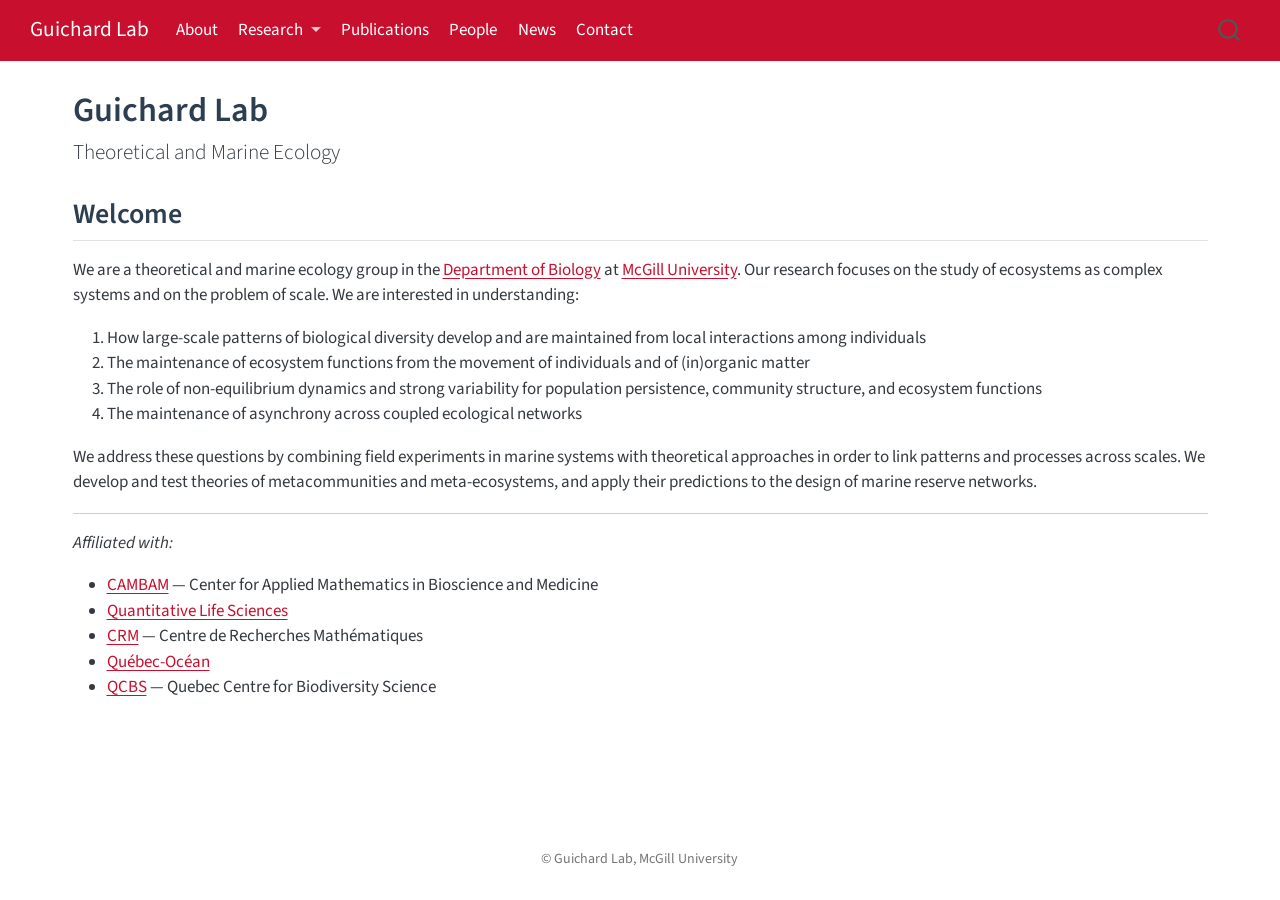
==== docs/index.html @ a93f4788 "initial commit" ====
<!DOCTYPE html>
<html xmlns="http://www.w3.org/1999/xhtml" lang="en" xml:lang="en"><head>

<meta charset="utf-8">
<meta name="generator" content="quarto-1.9.37">

<meta name="viewport" content="width=device-width, initial-scale=1.0, user-scalable=yes">


<title>Guichard Lab</title>
<style>
/* Default styles provided by pandoc.
** See https://pandoc.org/MANUAL.html#variables-for-html for config info.
*/
code{white-space: pre-wrap;}
span.smallcaps{font-variant: small-caps;}
div.columns{display: flex; gap: min(4vw, 1.5em);}
div.column{flex: auto; overflow-x: auto;}
div.hanging-indent{margin-left: 1.5em; text-indent: -1.5em;}
ul.task-list{list-style: none;}
ul.task-list li input[type="checkbox"] {
  width: 0.8em;
  margin: 0 0.8em 0.2em -1em; /* quarto-specific, see https://github.com/quarto-dev/quarto-cli/issues/4556 */ 
  vertical-align: middle;
}
</style>


<script src="site_libs/quarto-nav/quarto-nav.js"></script>
<script src="site_libs/quarto-nav/headroom.min.js"></script>
<script src="site_libs/clipboard/clipboard.min.js"></script>
<script src="site_libs/quarto-search/autocomplete.umd.js"></script>
<script src="site_libs/quarto-search/fuse.min.js"></script>
<script src="site_libs/quarto-search/quarto-search.js"></script>
<meta name="quarto:offset" content="./">
<script src="site_libs/quarto-html/quarto.js" type="module"></script>
<script src="site_libs/quarto-html/tabsets/tabsets.js" type="module"></script>
<script src="site_libs/quarto-html/popper.min.js"></script>
<script src="site_libs/quarto-html/tippy.umd.min.js"></script>
<script src="site_libs/quarto-html/anchor.min.js"></script>
<link href="site_libs/quarto-html/tippy.css" rel="stylesheet">
<link href="site_libs/quarto-html/quarto-syntax-highlighting-7f8f88aac4f3542376d5c11b86a4c14d.css" rel="stylesheet" id="quarto-text-highlighting-styles">
<script src="site_libs/bootstrap/bootstrap.min.js"></script>
<link href="site_libs/bootstrap/bootstrap-icons.css" rel="stylesheet">
<link href="site_libs/bootstrap/bootstrap-158031087360bce0ff56dc785ce39e06.min.css" rel="stylesheet" append-hash="true" id="quarto-bootstrap" data-mode="light">
<script id="quarto-search-options" type="application/json">{
  "location": "navbar",
  "copy-button": false,
  "collapse-after": 3,
  "panel-placement": "end",
  "type": "overlay",
  "limit": 50,
  "keyboard-shortcut": [
    "f",
    "/",
    "s"
  ],
  "show-item-context": false,
  "language": {
    "search-no-results-text": "No results",
    "search-matching-documents-text": "matching documents",
    "search-copy-link-title": "Copy link to search",
    "search-hide-matches-text": "Hide additional matches",
    "search-more-match-text": "more match in this document",
    "search-more-matches-text": "more matches in this document",
    "search-clear-button-title": "Clear",
    "search-text-placeholder": "",
    "search-detached-cancel-button-title": "Cancel",
    "search-submit-button-title": "Submit",
    "search-label": "Search"
  }
}</script>


<link rel="stylesheet" href="styles.css">
</head>

<body class="nav-fixed quarto-light">

<div id="quarto-search-results"></div>
  <header id="quarto-header" class="headroom fixed-top">
    <nav class="navbar navbar-expand-lg " data-bs-theme="dark">
      <div class="navbar-container container-fluid">
      <div class="navbar-brand-container mx-auto">
    <a class="navbar-brand" href="./index.html">
    <span class="navbar-title">Guichard Lab</span>
    </a>
  </div>
            <div id="quarto-search" class="" title="Search"></div>
          <button class="navbar-toggler" type="button" data-bs-toggle="collapse" data-bs-target="#navbarCollapse" aria-controls="navbarCollapse" role="menu" aria-expanded="false" aria-label="Toggle navigation" onclick="if (window.quartoToggleHeadroom) { window.quartoToggleHeadroom(); }">
  <span class="navbar-toggler-icon"></span>
</button>
          <div class="collapse navbar-collapse" id="navbarCollapse">
            <ul class="navbar-nav navbar-nav-scroll me-auto">
  <li class="nav-item">
    <a class="nav-link active" href="./index.html" aria-current="page"> 
<span class="menu-text">About</span></a>
  </li>  
  <li class="nav-item dropdown ">
    <a class="nav-link dropdown-toggle" href="#" id="nav-menu-research" role="link" data-bs-toggle="dropdown" aria-expanded="false">
 <span class="menu-text">Research</span>
    </a>
    <ul class="dropdown-menu" aria-labelledby="nav-menu-research">    
        <li>
    <a class="dropdown-item" href="./research-climate.html">
 <span class="dropdown-text">Climate Change</span></a>
  </li>  
        <li>
    <a class="dropdown-item" href="./research-foundation.html">
 <span class="dropdown-text">Foundation Species</span></a>
  </li>  
        <li>
    <a class="dropdown-item" href="./research-connectivity.html">
 <span class="dropdown-text">Marine Connectivity</span></a>
  </li>  
        <li>
    <a class="dropdown-item" href="./research-metaecosystems.html">
 <span class="dropdown-text">Meta-ecosystems</span></a>
  </li>  
        <li>
    <a class="dropdown-item" href="./research-synchrony.html">
 <span class="dropdown-text">Synchrony</span></a>
  </li>  
    </ul>
  </li>
  <li class="nav-item">
    <a class="nav-link" href="./publications.html"> 
<span class="menu-text">Publications</span></a>
  </li>  
  <li class="nav-item">
    <a class="nav-link" href="./people.html"> 
<span class="menu-text">People</span></a>
  </li>  
  <li class="nav-item">
    <a class="nav-link" href="./news.html"> 
<span class="menu-text">News</span></a>
  </li>  
  <li class="nav-item">
    <a class="nav-link" href="./contact.html"> 
<span class="menu-text">Contact</span></a>
  </li>  
</ul>
          </div> <!-- /navcollapse -->
            <div class="quarto-navbar-tools">
</div>
      </div> <!-- /container-fluid -->
    </nav>
</header>
<!-- content -->
<div id="quarto-content" class="quarto-container page-columns page-rows-contents page-layout-full page-navbar">
<!-- sidebar -->
<!-- margin-sidebar -->
    
<!-- main -->
<main class="content column-page" id="quarto-document-content">

<header id="title-block-header" class="quarto-title-block default">
<div class="quarto-title">
<h1 class="title">Guichard Lab</h1>
<p class="subtitle lead">Theoretical and Marine Ecology</p>
</div>



<div class="quarto-title-meta column-page">

    
  
    
  </div>
  


</header>


<section id="welcome" class="level2">
<h2 class="anchored" data-anchor-id="welcome">Welcome</h2>
<p>We are a theoretical and marine ecology group in the <a href="http://biology.mcgill.ca/index.html">Department of Biology</a> at <a href="https://www.mcgill.ca/">McGill University</a>. Our research focuses on the study of ecosystems as complex systems and on the problem of scale. We are interested in understanding:</p>
<ol type="1">
<li>How large-scale patterns of biological diversity develop and are maintained from local interactions among individuals</li>
<li>The maintenance of ecosystem functions from the movement of individuals and of (in)organic matter</li>
<li>The role of non-equilibrium dynamics and strong variability for population persistence, community structure, and ecosystem functions</li>
<li>The maintenance of asynchrony across coupled ecological networks</li>
</ol>
<p>We address these questions by combining field experiments in marine systems with theoretical approaches in order to link patterns and processes across scales. We develop and test theories of metacommunities and meta-ecosystems, and apply their predictions to the design of marine reserve networks.</p>
<hr>
<p><em>Affiliated with:</em></p>
<ul>
<li><a href="http://www.crm.umontreal.ca/labo/cambam/">CAMBAM</a> — Center for Applied Mathematics in Bioscience and Medicine</li>
<li><a href="https://www.mcgill.ca/qls/">Quantitative Life Sciences</a></li>
<li><a href="http://www.crm.umontreal.ca/en/">CRM</a> — Centre de Recherches Mathématiques</li>
<li><a href="http://www.quebec-ocean.ulaval.ca/">Québec-Océan</a></li>
<li><a href="https://qcbs.ca/">QCBS</a> — Quebec Centre for Biodiversity Science</li>
</ul>


</section>

</main> <!-- /main -->
<script id="quarto-html-after-body" type="application/javascript">
  window.document.addEventListener("DOMContentLoaded", function (event) {
    const icon = "";
    const anchorJS = new window.AnchorJS();
    anchorJS.options = {
      placement: 'right',
      icon: icon
    };
    anchorJS.add('.anchored');
    const isCodeAnnotation = (el) => {
      for (const clz of el.classList) {
        if (clz.startsWith('code-annotation-')) {                     
          return true;
        }
      }
      return false;
    }
    const onCopySuccess = function(e) {
      // button target
      const button = e.trigger;
      // don't keep focus
      button.blur();
      // flash "checked"
      button.classList.add('code-copy-button-checked');
      var currentTitle = button.getAttribute("title");
      button.setAttribute("title", "Copied!");
      let tooltip;
      if (window.bootstrap) {
        button.setAttribute("data-bs-toggle", "tooltip");
        button.setAttribute("data-bs-placement", "left");
        button.setAttribute("data-bs-title", "Copied!");
        tooltip = new bootstrap.Tooltip(button, 
          { trigger: "manual", 
            customClass: "code-copy-button-tooltip",
            offset: [0, -8]});
        tooltip.show();    
      }
      setTimeout(function() {
        if (tooltip) {
          tooltip.hide();
          button.removeAttribute("data-bs-title");
          button.removeAttribute("data-bs-toggle");
          button.removeAttribute("data-bs-placement");
        }
        button.setAttribute("title", currentTitle);
        button.classList.remove('code-copy-button-checked');
      }, 1000);
      // clear code selection
      e.clearSelection();
    }
    const getTextToCopy = function(trigger) {
      const outerScaffold = trigger.parentElement.cloneNode(true);
      const codeEl = outerScaffold.querySelector('code');
      for (const childEl of codeEl.children) {
        if (isCodeAnnotation(childEl)) {
          childEl.remove();
        }
      }
      return codeEl.innerText;
    }
    const clipboard = new window.ClipboardJS('.code-copy-button:not([data-in-quarto-modal])', {
      text: getTextToCopy
    });
    clipboard.on('success', onCopySuccess);
    if (window.document.getElementById('quarto-embedded-source-code-modal')) {
      const clipboardModal = new window.ClipboardJS('.code-copy-button[data-in-quarto-modal]', {
        text: getTextToCopy,
        container: window.document.getElementById('quarto-embedded-source-code-modal')
      });
      clipboardModal.on('success', onCopySuccess);
    }
      var localhostRegex = new RegExp(/^(?:http|https):\/\/localhost\:?[0-9]*\//);
      var mailtoRegex = new RegExp(/^mailto:/);
        var filterRegex = new RegExp('/' + window.location.host + '/');
      var isInternal = (href) => {
          return filterRegex.test(href) || localhostRegex.test(href) || mailtoRegex.test(href);
      }
      // Inspect non-navigation links and adorn them if external
     var links = window.document.querySelectorAll('a[href]:not(.nav-link):not(.navbar-brand):not(.toc-action):not(.sidebar-link):not(.sidebar-item-toggle):not(.pagination-link):not(.no-external):not([aria-hidden]):not(.dropdown-item):not(.quarto-navigation-tool):not(.about-link)');
      for (var i=0; i<links.length; i++) {
        const link = links[i];
        if (!isInternal(link.href)) {
          // undo the damage that might have been done by quarto-nav.js in the case of
          // links that we want to consider external
          if (link.dataset.originalHref !== undefined) {
            link.href = link.dataset.originalHref;
          }
        }
      }
    function tippyHover(el, contentFn, onTriggerFn, onUntriggerFn) {
      const config = {
        allowHTML: true,
        maxWidth: 500,
        delay: 100,
        arrow: false,
        appendTo: function(el) {
            return el.parentElement;
        },
        interactive: true,
        interactiveBorder: 10,
        theme: 'quarto',
        placement: 'bottom-start',
      };
      if (contentFn) {
        config.content = contentFn;
      }
      if (onTriggerFn) {
        config.onTrigger = onTriggerFn;
      }
      if (onUntriggerFn) {
        config.onUntrigger = onUntriggerFn;
      }
      window.tippy(el, config); 
    }
    const noterefs = window.document.querySelectorAll('a[role="doc-noteref"]');
    for (var i=0; i<noterefs.length; i++) {
      const ref = noterefs[i];
      tippyHover(ref, function() {
        // use id or data attribute instead here
        let href = ref.getAttribute('data-footnote-href') || ref.getAttribute('href');
        try { href = new URL(href).hash; } catch {}
        const id = href.replace(/^#\/?/, "");
        const note = window.document.getElementById(id);
        if (note) {
          return note.innerHTML;
        } else {
          return "";
        }
      });
    }
    const xrefs = window.document.querySelectorAll('a.quarto-xref');
    const processXRef = (id, note) => {
      // Strip column container classes
      const stripColumnClz = (el) => {
        el.classList.remove("page-full", "page-columns");
        if (el.children) {
          for (const child of el.children) {
            stripColumnClz(child);
          }
        }
      }
      stripColumnClz(note)
      if (id === null || id.startsWith('sec-')) {
        // Special case sections, only their first couple elements
        const container = document.createElement("div");
        if (note.children && note.children.length > 2) {
          container.appendChild(note.children[0].cloneNode(true));
          for (let i = 1; i < note.children.length; i++) {
            const child = note.children[i];
            if (child.tagName === "P" && child.innerText === "") {
              continue;
            } else {
              container.appendChild(child.cloneNode(true));
              break;
            }
          }
          if (window.Quarto?.typesetMath) {
            window.Quarto.typesetMath(container);
          }
          return container.innerHTML
        } else {
          if (window.Quarto?.typesetMath) {
            window.Quarto.typesetMath(note);
          }
          return note.innerHTML;
        }
      } else {
        // Remove any anchor links if they are present
        const anchorLink = note.querySelector('a.anchorjs-link');
        if (anchorLink) {
          anchorLink.remove();
        }
        if (window.Quarto?.typesetMath) {
          window.Quarto.typesetMath(note);
        }
        if (note.classList.contains("callout")) {
          return note.outerHTML;
        } else {
          return note.innerHTML;
        }
      }
    }
    for (var i=0; i<xrefs.length; i++) {
      const xref = xrefs[i];
      tippyHover(xref, undefined, function(instance) {
        instance.disable();
        let url = xref.getAttribute('href');
        let hash = undefined; 
        if (url.startsWith('#')) {
          hash = url;
        } else {
          try { hash = new URL(url).hash; } catch {}
        }
        if (hash) {
          const id = hash.replace(/^#\/?/, "");
          const note = window.document.getElementById(id);
          if (note !== null) {
            try {
              const html = processXRef(id, note.cloneNode(true));
              instance.setContent(html);
            } finally {
              instance.enable();
              instance.show();
            }
          } else {
            // See if we can fetch this
            fetch(url.split('#')[0])
            .then(res => res.text())
            .then(html => {
              const parser = new DOMParser();
              const htmlDoc = parser.parseFromString(html, "text/html");
              const note = htmlDoc.getElementById(id);
              if (note !== null) {
                const html = processXRef(id, note);
                instance.setContent(html);
              } 
            }).finally(() => {
              instance.enable();
              instance.show();
            });
          }
        } else {
          // See if we can fetch a full url (with no hash to target)
          // This is a special case and we should probably do some content thinning / targeting
          fetch(url)
          .then(res => res.text())
          .then(html => {
            const parser = new DOMParser();
            const htmlDoc = parser.parseFromString(html, "text/html");
            const note = htmlDoc.querySelector('main.content');
            if (note !== null) {
              // This should only happen for chapter cross references
              // (since there is no id in the URL)
              // remove the first header
              if (note.children.length > 0 && note.children[0].tagName === "HEADER") {
                note.children[0].remove();
              }
              const html = processXRef(null, note);
              instance.setContent(html);
            } 
          }).finally(() => {
            instance.enable();
            instance.show();
          });
        }
      }, function(instance) {
      });
    }
        let selectedAnnoteEl;
        const selectorForAnnotation = ( cell, annotation) => {
          let cellAttr = 'data-code-cell="' + cell + '"';
          let lineAttr = 'data-code-annotation="' +  annotation + '"';
          const selector = 'span[' + cellAttr + '][' + lineAttr + ']';
          return selector;
        }
        const selectCodeLines = (annoteEl) => {
          const doc = window.document;
          const targetCell = annoteEl.getAttribute("data-target-cell");
          const targetAnnotation = annoteEl.getAttribute("data-target-annotation");
          const annoteSpan = window.document.querySelector(selectorForAnnotation(targetCell, targetAnnotation));
          const lines = annoteSpan.getAttribute("data-code-lines").split(",");
          const lineIds = lines.map((line) => {
            return targetCell + "-" + line;
          })
          let top = null;
          let height = null;
          let parent = null;
          if (lineIds.length > 0) {
              //compute the position of the single el (top and bottom and make a div)
              const el = window.document.getElementById(lineIds[0]);
              top = el.offsetTop;
              height = el.offsetHeight;
              parent = el.parentElement.parentElement;
            if (lineIds.length > 1) {
              const lastEl = window.document.getElementById(lineIds[lineIds.length - 1]);
              const bottom = lastEl.offsetTop + lastEl.offsetHeight;
              height = bottom - top;
            }
            if (top !== null && height !== null && parent !== null) {
              // cook up a div (if necessary) and position it 
              let div = window.document.getElementById("code-annotation-line-highlight");
              if (div === null) {
                div = window.document.createElement("div");
                div.setAttribute("id", "code-annotation-line-highlight");
                div.style.position = 'absolute';
                parent.appendChild(div);
              }
              div.style.top = top - 2 + "px";
              div.style.height = height + 4 + "px";
              div.style.left = 0;
              let gutterDiv = window.document.getElementById("code-annotation-line-highlight-gutter");
              if (gutterDiv === null) {
                gutterDiv = window.document.createElement("div");
                gutterDiv.setAttribute("id", "code-annotation-line-highlight-gutter");
                gutterDiv.style.position = 'absolute';
                const codeCell = window.document.getElementById(targetCell);
                const gutter = codeCell.querySelector('.code-annotation-gutter');
                gutter.appendChild(gutterDiv);
              }
              gutterDiv.style.top = top - 2 + "px";
              gutterDiv.style.height = height + 4 + "px";
            }
            selectedAnnoteEl = annoteEl;
          }
        };
        const unselectCodeLines = () => {
          const elementsIds = ["code-annotation-line-highlight", "code-annotation-line-highlight-gutter"];
          elementsIds.forEach((elId) => {
            const div = window.document.getElementById(elId);
            if (div) {
              div.remove();
            }
          });
          selectedAnnoteEl = undefined;
        };
          // Handle positioning of the toggle
      window.addEventListener(
        "resize",
        throttle(() => {
          elRect = undefined;
          if (selectedAnnoteEl) {
            selectCodeLines(selectedAnnoteEl);
          }
        }, 10)
      );
      function throttle(fn, ms) {
      let throttle = false;
      let timer;
        return (...args) => {
          if(!throttle) { // first call gets through
              fn.apply(this, args);
              throttle = true;
          } else { // all the others get throttled
              if(timer) clearTimeout(timer); // cancel #2
              timer = setTimeout(() => {
                fn.apply(this, args);
                timer = throttle = false;
              }, ms);
          }
        };
      }
        // Attach click handler to the DT
        const annoteDls = window.document.querySelectorAll('dt[data-target-cell]');
        for (const annoteDlNode of annoteDls) {
          annoteDlNode.addEventListener('click', (event) => {
            const clickedEl = event.target;
            if (clickedEl !== selectedAnnoteEl) {
              unselectCodeLines();
              const activeEl = window.document.querySelector('dt[data-target-cell].code-annotation-active');
              if (activeEl) {
                activeEl.classList.remove('code-annotation-active');
              }
              selectCodeLines(clickedEl);
              clickedEl.classList.add('code-annotation-active');
            } else {
              // Unselect the line
              unselectCodeLines();
              clickedEl.classList.remove('code-annotation-active');
            }
          });
        }
    const findCites = (el) => {
      const parentEl = el.parentElement;
      if (parentEl) {
        const cites = parentEl.dataset.cites;
        if (cites) {
          return {
            el,
            cites: cites.split(' ')
          };
        } else {
          return findCites(el.parentElement)
        }
      } else {
        return undefined;
      }
    };
    var bibliorefs = window.document.querySelectorAll('a[role="doc-biblioref"]');
    for (var i=0; i<bibliorefs.length; i++) {
      const ref = bibliorefs[i];
      const citeInfo = findCites(ref);
      if (citeInfo) {
        tippyHover(citeInfo.el, function() {
          var popup = window.document.createElement('div');
          citeInfo.cites.forEach(function(cite) {
            var citeDiv = window.document.createElement('div');
            citeDiv.classList.add('hanging-indent');
            citeDiv.classList.add('csl-entry');
            var biblioDiv = window.document.getElementById('ref-' + cite);
            if (biblioDiv) {
              citeDiv.innerHTML = biblioDiv.innerHTML;
            }
            popup.appendChild(citeDiv);
          });
          return popup.innerHTML;
        });
      }
    }
  });
  </script>
</div> <!-- /content -->
<footer class="footer">
  <div class="nav-footer">
    <div class="nav-footer-left">
      &nbsp;
    </div>   
    <div class="nav-footer-center">
<p>© Guichard Lab, McGill University</p>
</div>
    <div class="nav-footer-right">
      &nbsp;
    </div>
  </div>
</footer>




</body></html>
---- docs/site_libs/quarto-html/tippy.css ----
.tippy-box[data-animation=fade][data-state=hidden]{opacity:0}[data-tippy-root]{max-width:calc(100vw - 10px)}.tippy-box{position:relative;background-color:#333;color:#fff;border-radius:4px;font-size:14px;line-height:1.4;white-space:normal;outline:0;transition-property:transform,visibility,opacity}.tippy-box[data-placement^=top]>.tippy-arrow{bottom:0}.tippy-box[data-placement^=top]>.tippy-arrow:before{bottom:-7px;left:0;border-width:8px 8px 0;border-top-color:initial;transform-origin:center top}.tippy-box[data-placement^=bottom]>.tippy-arrow{top:0}.tippy-box[data-placement^=bottom]>.tippy-arrow:before{top:-7px;left:0;border-width:0 8px 8px;border-bottom-color:initial;transform-origin:center bottom}.tippy-box[data-placement^=left]>.tippy-arrow{right:0}.tippy-box[data-placement^=left]>.tippy-arrow:before{border-width:8px 0 8px 8px;border-left-color:initial;right:-7px;transform-origin:center left}.tippy-box[data-placement^=right]>.tippy-arrow{left:0}.tippy-box[data-placement^=right]>.tippy-arrow:before{left:-7px;border-width:8px 8px 8px 0;border-right-color:initial;transform-origin:center right}.tippy-box[data-inertia][data-state=visible]{transition-timing-function:cubic-bezier(.54,1.5,.38,1.11)}.tippy-arrow{width:16px;height:16px;color:#333}.tippy-arrow:before{content:"";position:absolute;border-color:transparent;border-style:solid}.tippy-content{position:relative;padding:5px 9px;z-index:1}
---- docs/site_libs/quarto-html/quarto-syntax-highlighting-7f8f88aac4f3542376d5c11b86a4c14d.css ----
/* quarto syntax highlight colors */
:root {
  --quarto-hl-ot-color: #003B4F;
  --quarto-hl-at-color: #657422;
  --quarto-hl-ss-color: #20794D;
  --quarto-hl-an-color: #5E5E5E;
  --quarto-hl-fu-color: #4758AB;
  --quarto-hl-st-color: #20794D;
  --quarto-hl-cf-color: #003B4F;
  --quarto-hl-op-color: #5E5E5E;
  --quarto-hl-er-color: #AD0000;
  --quarto-hl-bn-color: #AD0000;
  --quarto-hl-al-color: #AD0000;
  --quarto-hl-va-color: #111111;
  --quarto-hl-bu-color: inherit;
  --quarto-hl-ex-color: inherit;
  --quarto-hl-pp-color: #AD0000;
  --quarto-hl-in-color: #5E5E5E;
  --quarto-hl-vs-color: #20794D;
  --quarto-hl-wa-color: #5E5E5E;
  --quarto-hl-do-color: #5E5E5E;
  --quarto-hl-im-color: #00769E;
  --quarto-hl-ch-color: #20794D;
  --quarto-hl-dt-color: #AD0000;
  --quarto-hl-fl-color: #AD0000;
  --quarto-hl-co-color: #5E5E5E;
  --quarto-hl-cv-color: #5E5E5E;
  --quarto-hl-cn-color: #8f5902;
  --quarto-hl-sc-color: #5E5E5E;
  --quarto-hl-dv-color: #AD0000;
  --quarto-hl-kw-color: #003B4F;
}

/* other quarto variables */
:root {
  --quarto-font-monospace: SFMono-Regular, Menlo, Monaco, Consolas, "Liberation Mono", "Courier New", monospace;
}

/* syntax highlight based on Pandoc's rules */
pre > code.sourceCode > span {
  color: #003B4F;
}

code.sourceCode > span {
  color: #003B4F;
}

div.sourceCode,
div.sourceCode pre.sourceCode {
  color: #003B4F;
}

/* Normal */
code span {
  color: #003B4F;
}

/* Alert */
code span.al {
  color: #AD0000;
  font-style: inherit;
}

/* Annotation */
code span.an {
  color: #5E5E5E;
  font-style: inherit;
}

/* Attribute */
code span.at {
  color: #657422;
  font-style: inherit;
}

/* BaseN */
code span.bn {
  color: #AD0000;
  font-style: inherit;
}

/* BuiltIn */
code span.bu {
  font-style: inherit;
}

/* ControlFlow */
code span.cf {
  color: #003B4F;
  font-weight: bold;
  font-style: inherit;
}

/* Char */
code span.ch {
  color: #20794D;
  font-style: inherit;
}

/* Constant */
code span.cn {
  color: #8f5902;
  font-style: inherit;
}

/* Comment */
code span.co {
  color: #5E5E5E;
  font-style: inherit;
}

/* CommentVar */
code span.cv {
  color: #5E5E5E;
  font-style: italic;
}

/* Documentation */
code span.do {
  color: #5E5E5E;
  font-style: italic;
}

/* DataType */
code span.dt {
  color: #AD0000;
  font-style: inherit;
}

/* DecVal */
code span.dv {
  color: #AD0000;
  font-style: inherit;
}

/* Error */
code span.er {
  color: #AD0000;
  font-style: inherit;
}

/* Extension */
code span.ex {
  font-style: inherit;
}

/* Float */
code span.fl {
  color: #AD0000;
  font-style: inherit;
}

/* Function */
code span.fu {
  color: #4758AB;
  font-style: inherit;
}

/* Import */
code span.im {
  color: #00769E;
  font-style: inherit;
}

/* Information */
code span.in {
  color: #5E5E5E;
  font-style: inherit;
}

/* Keyword */
code span.kw {
  color: #003B4F;
  font-weight: bold;
  font-style: inherit;
}

/* Operator */
code span.op {
  color: #5E5E5E;
  font-style: inherit;
}

/* Other */
code span.ot {
  color: #003B4F;
  font-style: inherit;
}

/* Preprocessor */
code span.pp {
  color: #AD0000;
  font-style: inherit;
}

/* SpecialChar */
code span.sc {
  color: #5E5E5E;
  font-style: inherit;
}

/* SpecialString */
code span.ss {
  color: #20794D;
  font-style: inherit;
}

/* String */
code span.st {
  color: #20794D;
  font-style: inherit;
}

/* Variable */
code span.va {
  color: #111111;
  font-style: inherit;
}

/* VerbatimString */
code span.vs {
  color: #20794D;
  font-style: inherit;
}

/* Warning */
code span.wa {
  color: #5E5E5E;
  font-style: italic;
}

.prevent-inlining {
  content: "</";
}

/*# sourceMappingURL=789ad8cd35626ba772517505b42a116e.css.map */
---- docs/styles.css ----
/* Guichard Lab custom styles */

body {
  font-family: "Source Sans Pro", sans-serif;
}

.navbar {
  background-color: #c8102e; /* McGill red */
}

.navbar-brand, .navbar .nav-link {
  color: white !important;
}

.navbar .nav-link:hover {
  color: #f0c040 !important;
}

h1, h2, h3 {
  color: #2c3e50;
}

a {
  color: #c8102e;
}

a:hover {
  color: #900c22;
}
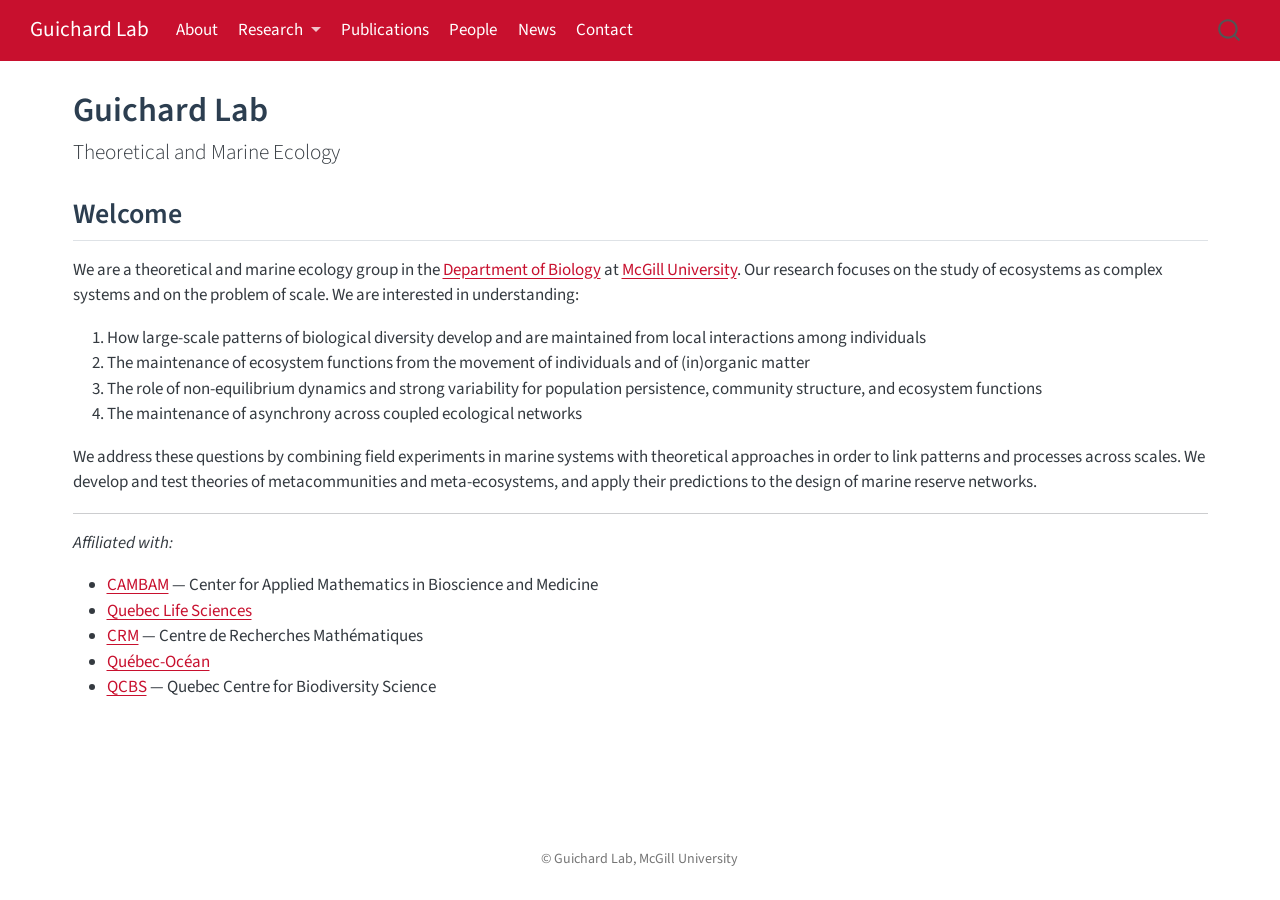
==== commit 85238df2: "update contact" ====
--- a/docs/index.html
+++ b/docs/index.html
@@ -188,7 +188,7 @@
 <p><em>Affiliated with:</em></p>
 <ul>
 <li><a href="http://www.crm.umontreal.ca/labo/cambam/">CAMBAM</a> — Center for Applied Mathematics in Bioscience and Medicine</li>
-<li><a href="https://www.mcgill.ca/qls/">Quantitative Life Sciences</a></li>
+<li><a href="https://www.mcgill.ca/qls/">Quebec Life Sciences</a></li>
 <li><a href="http://www.crm.umontreal.ca/en/">CRM</a> — Centre de Recherches Mathématiques</li>
 <li><a href="http://www.quebec-ocean.ulaval.ca/">Québec-Océan</a></li>
 <li><a href="https://qcbs.ca/">QCBS</a> — Quebec Centre for Biodiversity Science</li>
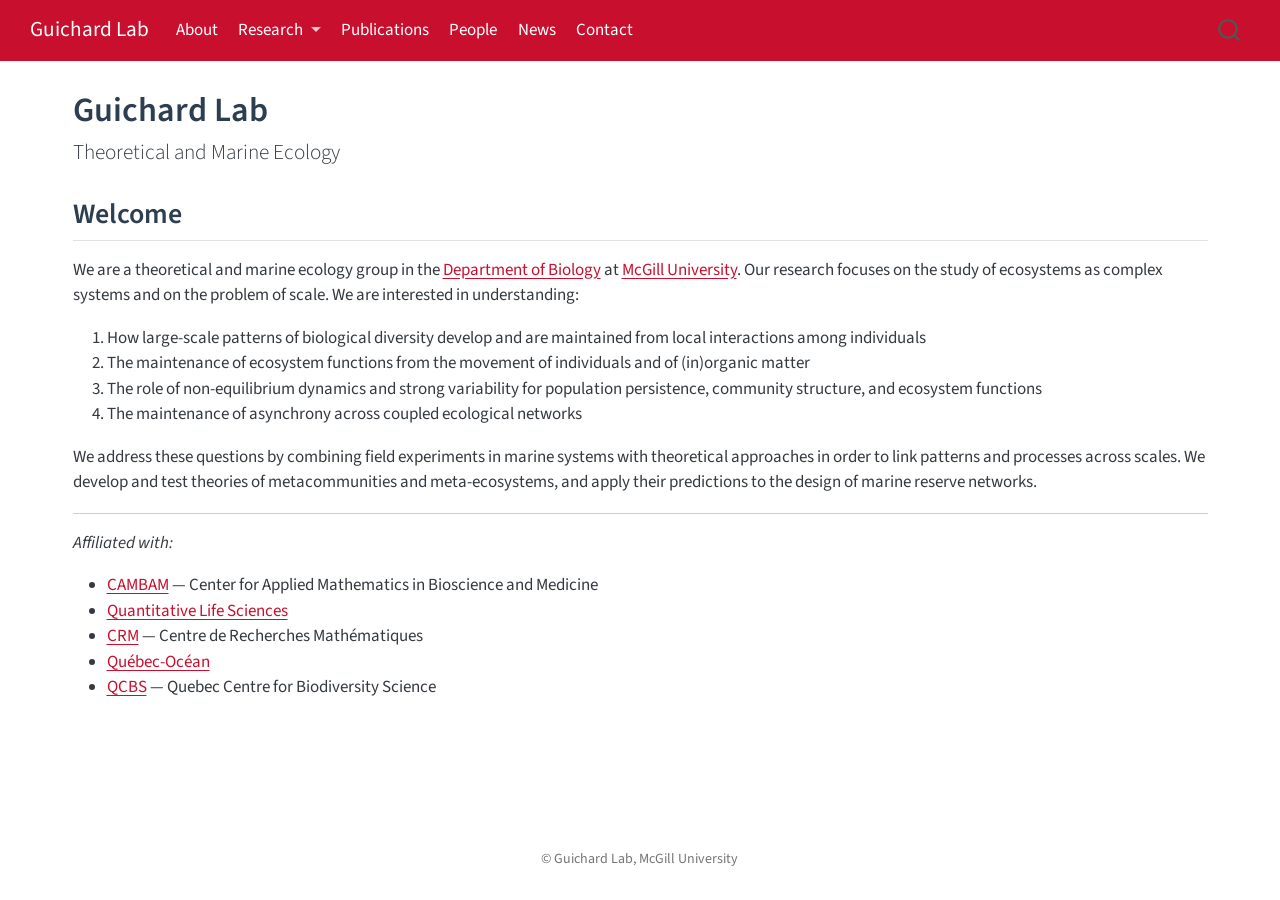
==== commit ba857360: "fix contact" ====
--- a/docs/index.html
+++ b/docs/index.html
@@ -188,7 +188,7 @@
 <p><em>Affiliated with:</em></p>
 <ul>
 <li><a href="http://www.crm.umontreal.ca/labo/cambam/">CAMBAM</a> — Center for Applied Mathematics in Bioscience and Medicine</li>
-<li><a href="https://www.mcgill.ca/qls/">Quebec Life Sciences</a></li>
+<li><a href="https://www.mcgill.ca/qls/">Quantitative Life Sciences</a></li>
 <li><a href="http://www.crm.umontreal.ca/en/">CRM</a> — Centre de Recherches Mathématiques</li>
 <li><a href="http://www.quebec-ocean.ulaval.ca/">Québec-Océan</a></li>
 <li><a href="https://qcbs.ca/">QCBS</a> — Quebec Centre for Biodiversity Science</li>
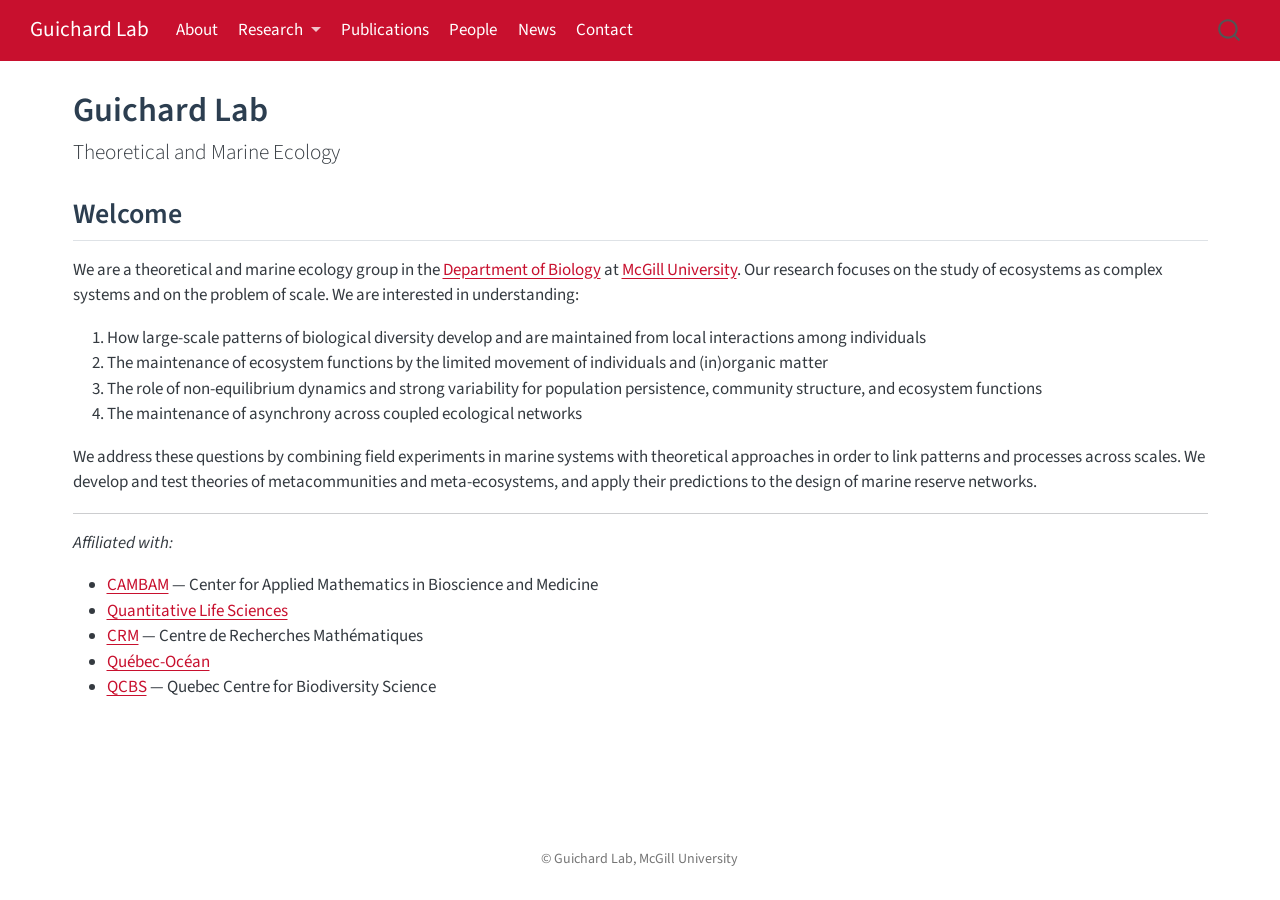
==== commit 2b76f5a6: "fix wording in ecosystem functions description across multiple files" ====
--- a/docs/index.html
+++ b/docs/index.html
@@ -179,7 +179,7 @@
 <p>We are a theoretical and marine ecology group in the <a href="http://biology.mcgill.ca/index.html">Department of Biology</a> at <a href="https://www.mcgill.ca/">McGill University</a>. Our research focuses on the study of ecosystems as complex systems and on the problem of scale. We are interested in understanding:</p>
 <ol type="1">
 <li>How large-scale patterns of biological diversity develop and are maintained from local interactions among individuals</li>
-<li>The maintenance of ecosystem functions from the movement of individuals and of (in)organic matter</li>
+<li>The maintenance of ecosystem functions by the limited movement of individuals and (in)organic matter</li>
 <li>The role of non-equilibrium dynamics and strong variability for population persistence, community structure, and ecosystem functions</li>
 <li>The maintenance of asynchrony across coupled ecological networks</li>
 </ol>
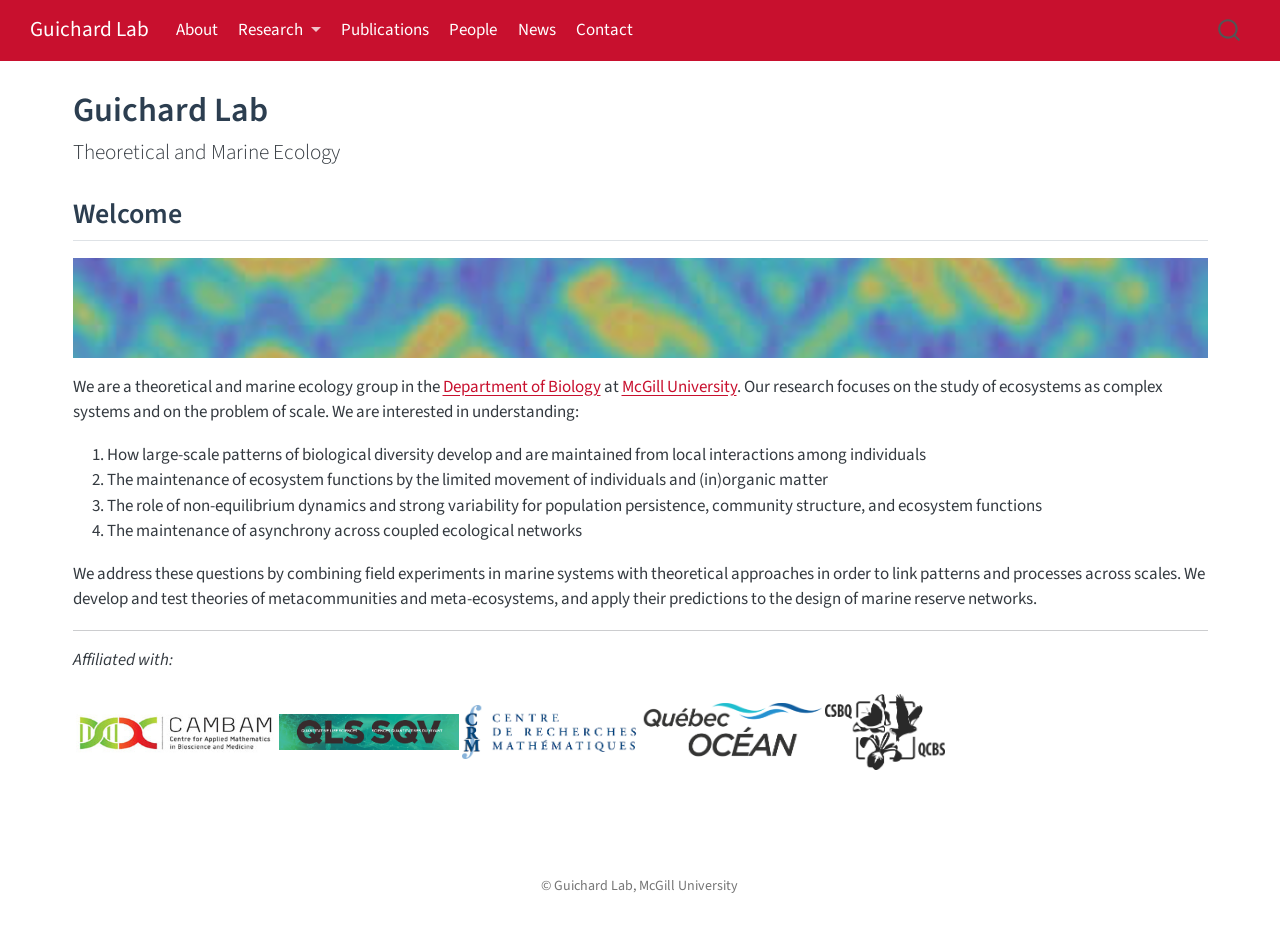
==== commit eebecd06: "add images and update index with new layout and content" ====
--- a/docs/index.html
+++ b/docs/index.html
@@ -176,6 +176,7 @@
 
 <section id="welcome" class="level2">
 <h2 class="anchored" data-anchor-id="welcome">Welcome</h2>
+<p><img src="images/freqmod.jpg" class="img-fluid" style="width: 100%; height: 100px; object-fit: cover;"></p>
 <p>We are a theoretical and marine ecology group in the <a href="http://biology.mcgill.ca/index.html">Department of Biology</a> at <a href="https://www.mcgill.ca/">McGill University</a>. Our research focuses on the study of ecosystems as complex systems and on the problem of scale. We are interested in understanding:</p>
 <ol type="1">
 <li>How large-scale patterns of biological diversity develop and are maintained from local interactions among individuals</li>
@@ -186,13 +187,13 @@
 <p>We address these questions by combining field experiments in marine systems with theoretical approaches in order to link patterns and processes across scales. We develop and test theories of metacommunities and meta-ecosystems, and apply their predictions to the design of marine reserve networks.</p>
 <hr>
 <p><em>Affiliated with:</em></p>
-<ul>
-<li><a href="http://www.crm.umontreal.ca/labo/cambam/">CAMBAM</a> — Center for Applied Mathematics in Bioscience and Medicine</li>
-<li><a href="https://www.mcgill.ca/qls/">Quantitative Life Sciences</a></li>
-<li><a href="http://www.crm.umontreal.ca/en/">CRM</a> — Centre de Recherches Mathématiques</li>
-<li><a href="http://www.quebec-ocean.ulaval.ca/">Québec-Océan</a></li>
-<li><a href="https://qcbs.ca/">QCBS</a> — Quebec Centre for Biodiversity Science</li>
-</ul>
+<div class="quarto-layout-panel" data-layout-nrow="5">
+<div class="quarto-layout-row">
+<div class="quarto-layout-cell" style="flex-basis: 100.0%;justify-content: flex-start;">
+<p><a href="http://www.crm.umontreal.ca/labo/cambam/"><img src="images/cambam.jpg" class="img-fluid" width="200"></a> <a href="https://www.mcgill.ca/qls/"><img src="images/qls.gif" class="img-fluid" width="180"></a> <a href="http://www.crm.umontreal.ca/en/"><img src="images/crm.png" class="img-fluid" width="180"></a><a href="http://www.quebec-ocean.ulaval.ca/"><img src="images/qo.png" class="img-fluid" width="180"></a> <a href="https://qcbs.ca/"><img src="images/qcbs.png" class="img-fluid" width="120"></a></p>
+</div>
+</div>
+</div>
 
 
 </section>
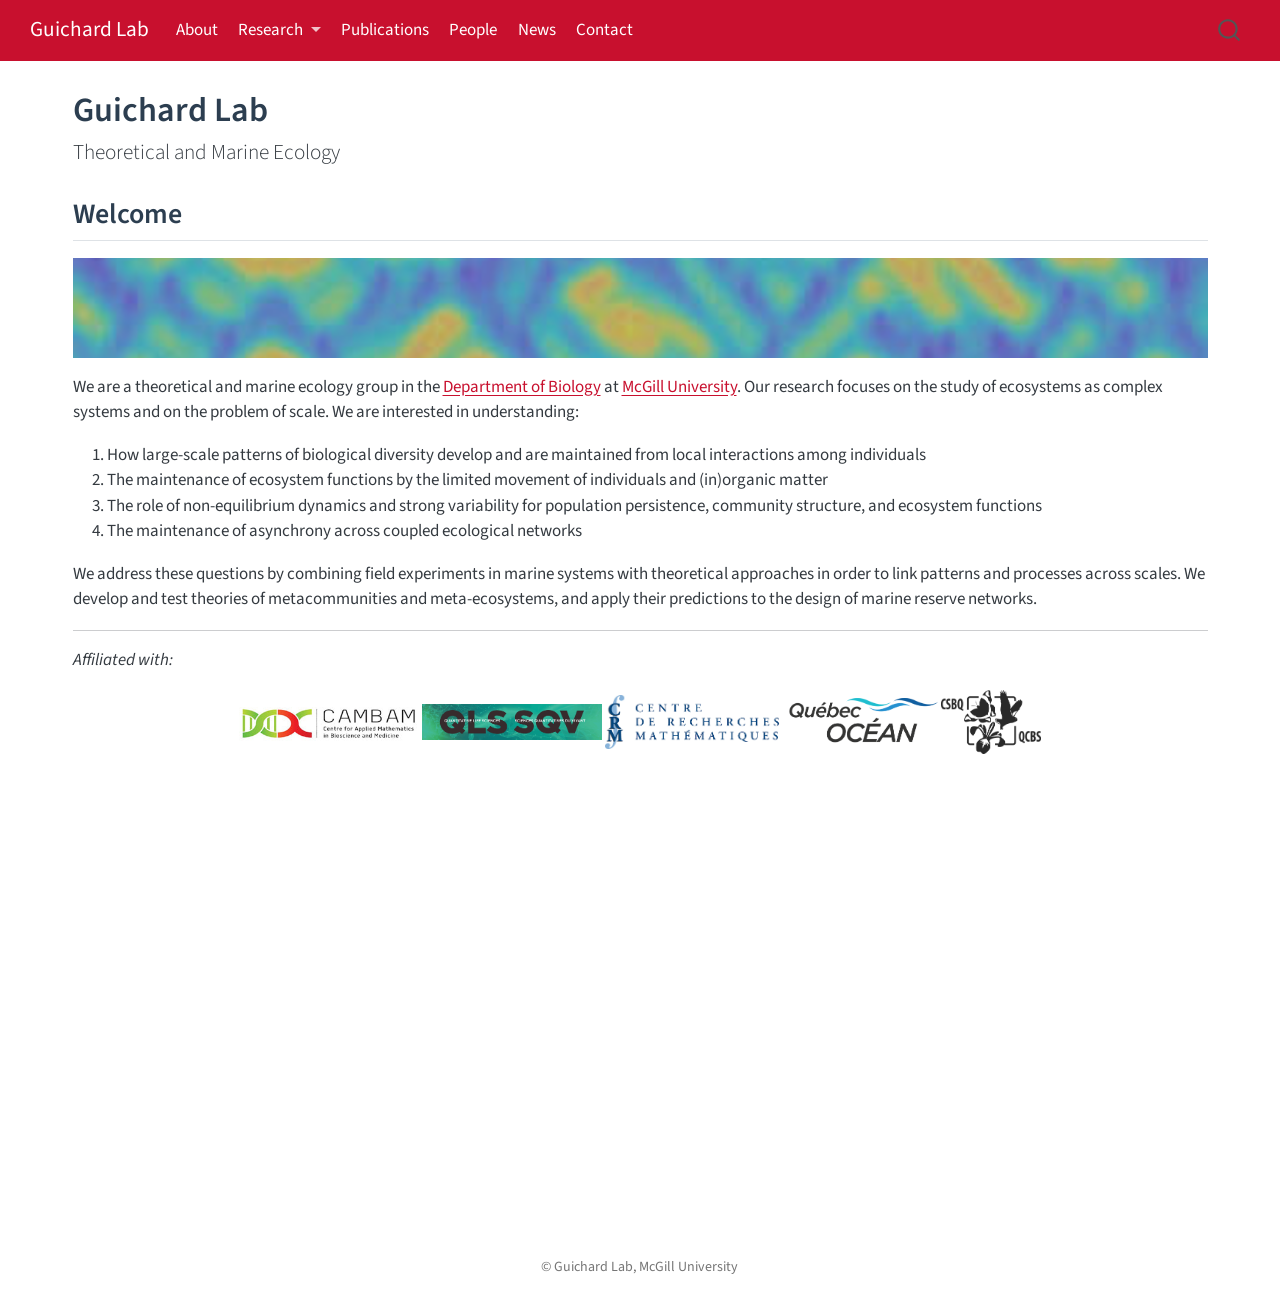
==== commit 5415f721: "refactor layout and styles for improved presentation and spacing" ====
--- a/docs/index.html
+++ b/docs/index.html
@@ -187,11 +187,9 @@
 <p>We address these questions by combining field experiments in marine systems with theoretical approaches in order to link patterns and processes across scales. We develop and test theories of metacommunities and meta-ecosystems, and apply their predictions to the design of marine reserve networks.</p>
 <hr>
 <p><em>Affiliated with:</em></p>
-<div class="quarto-layout-panel" data-layout-nrow="5">
-<div class="quarto-layout-row">
-<div class="quarto-layout-cell" style="flex-basis: 100.0%;justify-content: flex-start;">
-<p><a href="http://www.crm.umontreal.ca/labo/cambam/"><img src="images/cambam.jpg" class="img-fluid" width="200"></a> <a href="https://www.mcgill.ca/qls/"><img src="images/qls.gif" class="img-fluid" width="180"></a> <a href="http://www.crm.umontreal.ca/en/"><img src="images/crm.png" class="img-fluid" width="180"></a><a href="http://www.quebec-ocean.ulaval.ca/"><img src="images/qo.png" class="img-fluid" width="180"></a> <a href="https://qcbs.ca/"><img src="images/qcbs.png" class="img-fluid" width="120"></a></p>
-</div>
+<div style="width: 100%; margin: 0 auto;">
+<div style="display: grid; grid-template-rows: repeat(5, auto); gap: 100px; justify-content: center;">
+<p><a href="http://www.crm.umontreal.ca/labo/cambam/"><img src="images/cambam.jpg" class="img-fluid" style="width:180px; object-fit:cover;"></a> <a href="https://www.mcgill.ca/qls/"><img src="images/qls.gif" class="img-fluid" style="width:180px; object-fit:cover;"></a> <a href="http://www.crm.umontreal.ca/en/"><img src="images/crm.png" class="img-fluid" style="width:180px; object-fit:cover;"></a> <a href="http://www.quebec-ocean.ulaval.ca/"><img src="images/qo.png" class="img-fluid" style="width:150px; object-fit:cover;"></a> <a href="https://qcbs.ca/"><img src="images/qcbs.png" class="img-fluid" style="width:100px; object-fit:cover;"></a></p>
 </div>
 </div>
 
--- a/docs/styles.css
+++ b/docs/styles.css
@@ -27,3 +27,12 @@
 a:hover {
   color: #900c22;
 }
+
+.quarto-layout-panel {
+  gap: 40px;
+}
+
+.quarto-layout-cell {
+  padding: 20px;
+}
+
